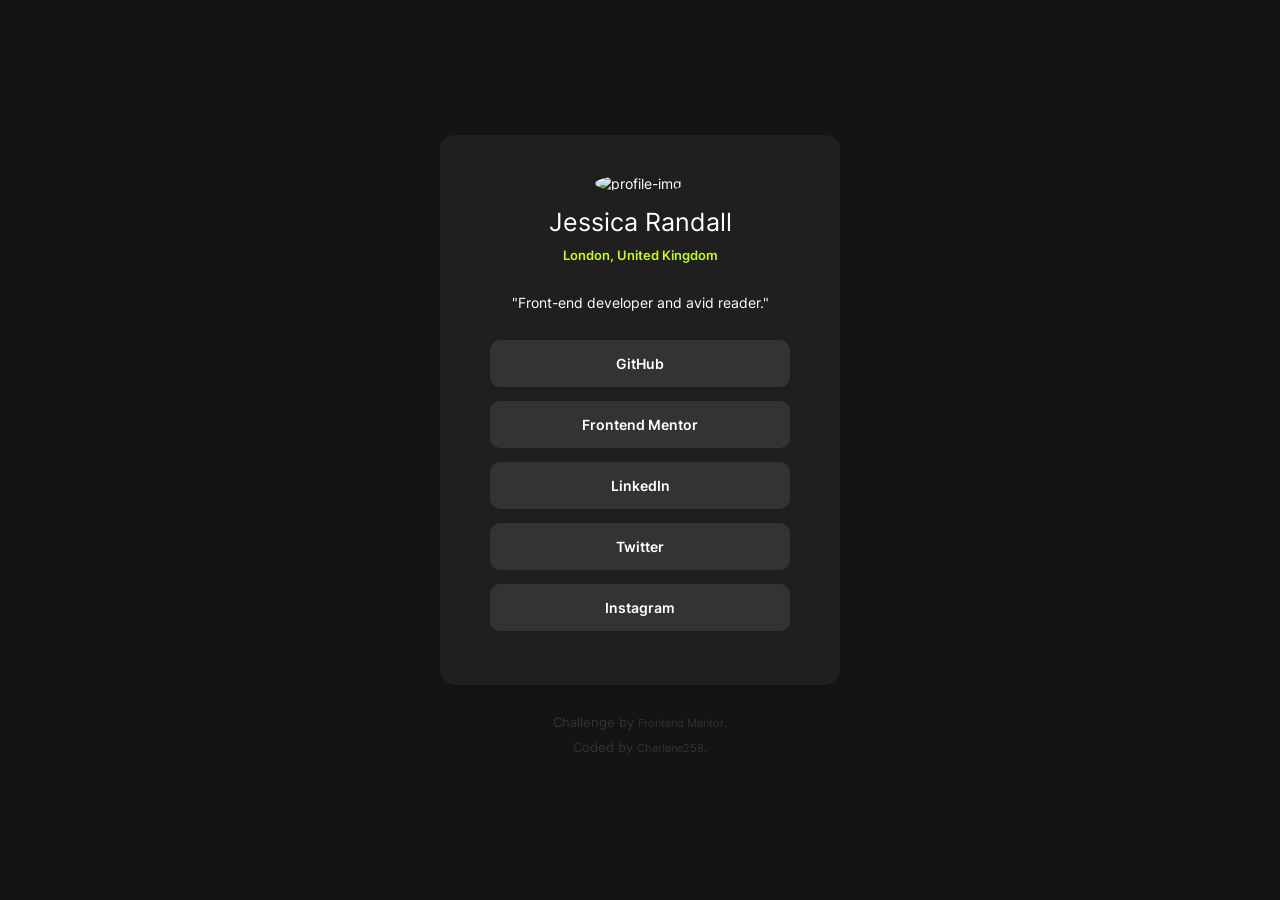
==== social links profile web/index.html @ 9865ee10 "edited" ====
<!DOCTYPE html>
<html lang="en">
<head>
  <meta charset="UTF-8">
  <meta name="viewport" content="width=device-width, initial-scale=1.0"> <!-- displays site properly based on user's device -->

  <link rel="icon" type="image/png" sizes="32x32" href="./assets/images/favicon-32x32.png">
  <link rel="stylesheet" href="style.css">
  <title>Frontend Mentor | Social links profile</title>
</head>
<body>
  <div class="container">

    <div class="profile-info">
      <img src="./assets/images/avatar-jessica.jpeg" alt="profile-img">
      <h1>Jessica Randall</h1>
      <p class="location">London, United Kingdom</p>
      <p class="description">"Front-end developer and avid reader."</p>
    </div>

    <div class="links">
      <ul>
        <li><a href="#">GitHub</a></li>
        <li><a href="#">Frontend Mentor</a></li>
        <li><a href="#">LinkedIn</a></li>
        <li><a href="#">Twitter</a></li>
        <li><a href="#">Instagram</a></li>
      </ul>
    </div>
    
  </div>
  
  <footer class="attribution">
    <p>Challenge by <a href="https://www.frontendmentor.io?ref=challenge">Frontend Mentor</a>.</p> 
    <p>Coded by <a href="#">Charlene258</a>.</p>
  </footer>
</body>
</html>
---- social links profile web/style.css ----
@font-face {
    font-family: 'Inter';
    src: url('/assets/fonts/static/Inter-Bold.ttf') format('truetype');
    font-weight: 700;
    font-style: normal;
}

@font-face {
    font-family: 'Inter';
    src: url('/assets/fonts/static/Inter-SemiBold.ttf') format('truetype');
    font-weight: 600;
    font-style: normal;
}

@font-face {
    font-family: 'Inter';
    src: url('/assets/fonts/static/Inter-Regular.ttf') format('truetype');
    font-weight: 400;
    font-style: normal;
}

:root {
    --green: hsl(75, 94%, 57%);
    --white: hsl(0, 0%, 100%);
    --grey-700: hsl(0, 0%, 20%);
    --grey-800: hsl(0, 0%, 12%);
    --grey-900: hsl(0, 0%, 8%);
}

* {
    box-sizing: border-box;
    margin: 0;
    padding: 0;
}

body {
    min-height: 100vh;
    display: flex;
    flex-direction: column;
    align-items: center;
    justify-content: center;
    background-color: var(--grey-900);
    color: var(--white);
    font-family: 'Inter', sans-serif;
    font-size: 14px;
}

.container {
    width: 400px;
    display: flex;
    flex-direction: column;
    align-items: center;
    background-color: var(--grey-800);
    padding: 40px 50px;
    border-radius: 15px;
}

.profile-info, .links {
    display: flex;
    flex-direction: column;
    align-items: center;
}

img {
    width: 90px;
    border-radius: 50%;
    margin-bottom: 15px;
}

.profile-info p {
    margin-top: 0.75em;
}

h1 {
    font-size: 1.75em;
    margin-bottom: 0px;
    font-weight: 400;
}

.location {
    color: var(--green);
    margin-bottom: 1.5em;
    font-size: 0.95em;
    font-weight: 600;
}

.links {
    margin-top: 15px;
    width: 100%;  
}

.links ul {
    list-style: none;
    width: 100%;
}

.links a {
    display: block;
    text-decoration: none;
    background-color: var(--grey-700);
    color: var(--white);
    font-weight: 600;
    font-size: 1em;
    text-align: center;
    margin: 1em 0;
    padding: 15px 0;
    border-radius: 10px;
    transition: transform 0.3s ease, background-color 0.2s ease, color 0.2s ease;
}

.links a:hover{
    background-color: var(--green);
    color: var(--grey-800);
    cursor: pointer;
    transform: scale(1.05);  
    font-weight: 700;
}

.links a:active {
    background-color:hsl(75, 94%, 87%);
    color: hsl(0, 0%, 42%);
    transform: scale(1); 
}

footer {
    margin-top: 20px;
}

.attribution p, .attribution a {
    margin: 10px 0;
    color: hsl(0, 0%, 20%);
    text-decoration: none;
    font-size: 0.90em;
    text-align: center;
}

@media (max-width: 375px) {
    .container {
        width: 90%;
    }
}
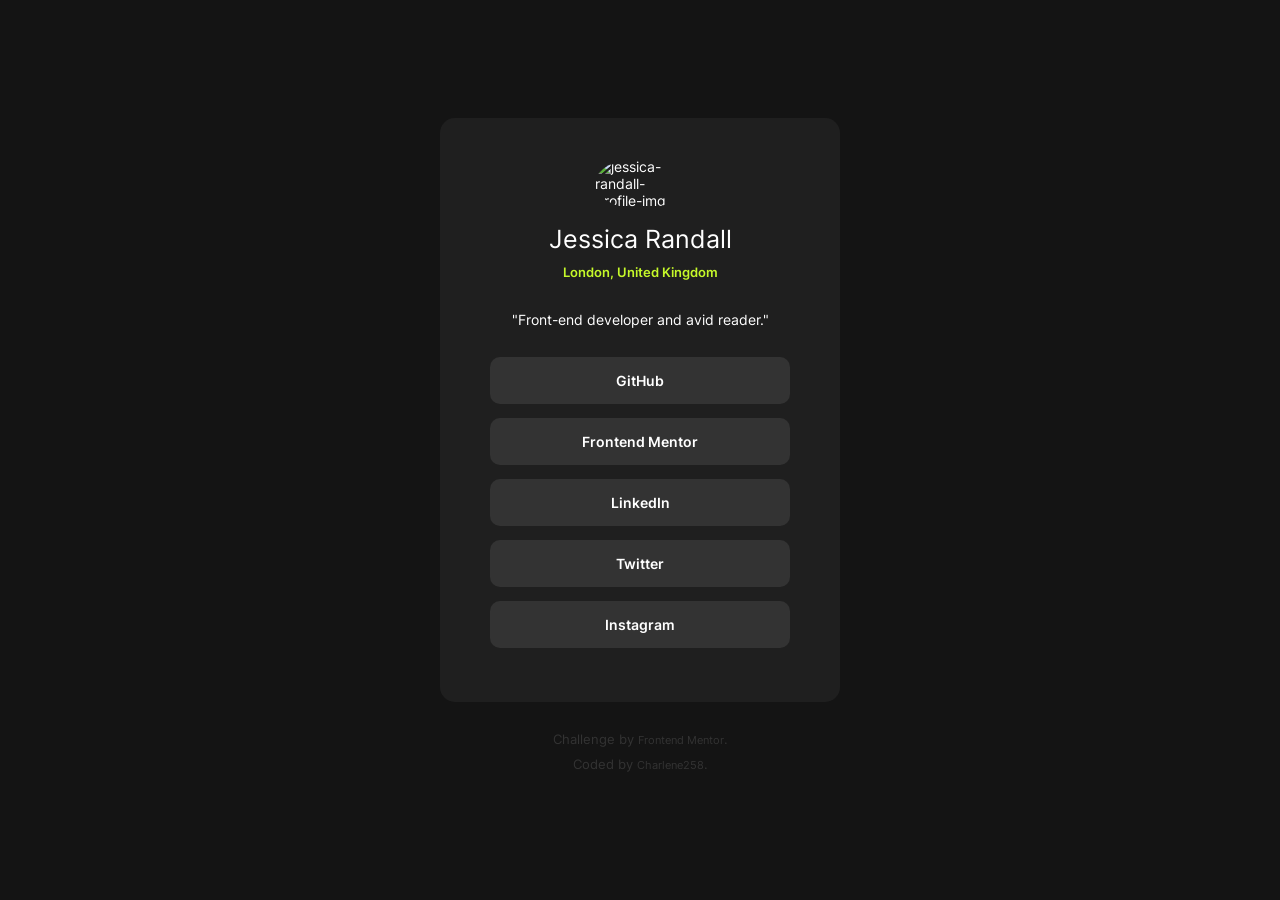
==== commit 99f97088: "Update index.html" ====
--- a/social links profile web/index.html
+++ b/social links profile web/index.html
@@ -12,7 +12,7 @@
   <div class="container">
 
     <div class="profile-info">
-      <img src="./assets/images/avatar-jessica.jpeg" alt="profile-img">
+      <img src="./assets/images/avatar-jessica.jpeg" alt="jessica-randall-profile-img">
       <h1>Jessica Randall</h1>
       <p class="location">London, United Kingdom</p>
       <p class="description">"Front-end developer and avid reader."</p>
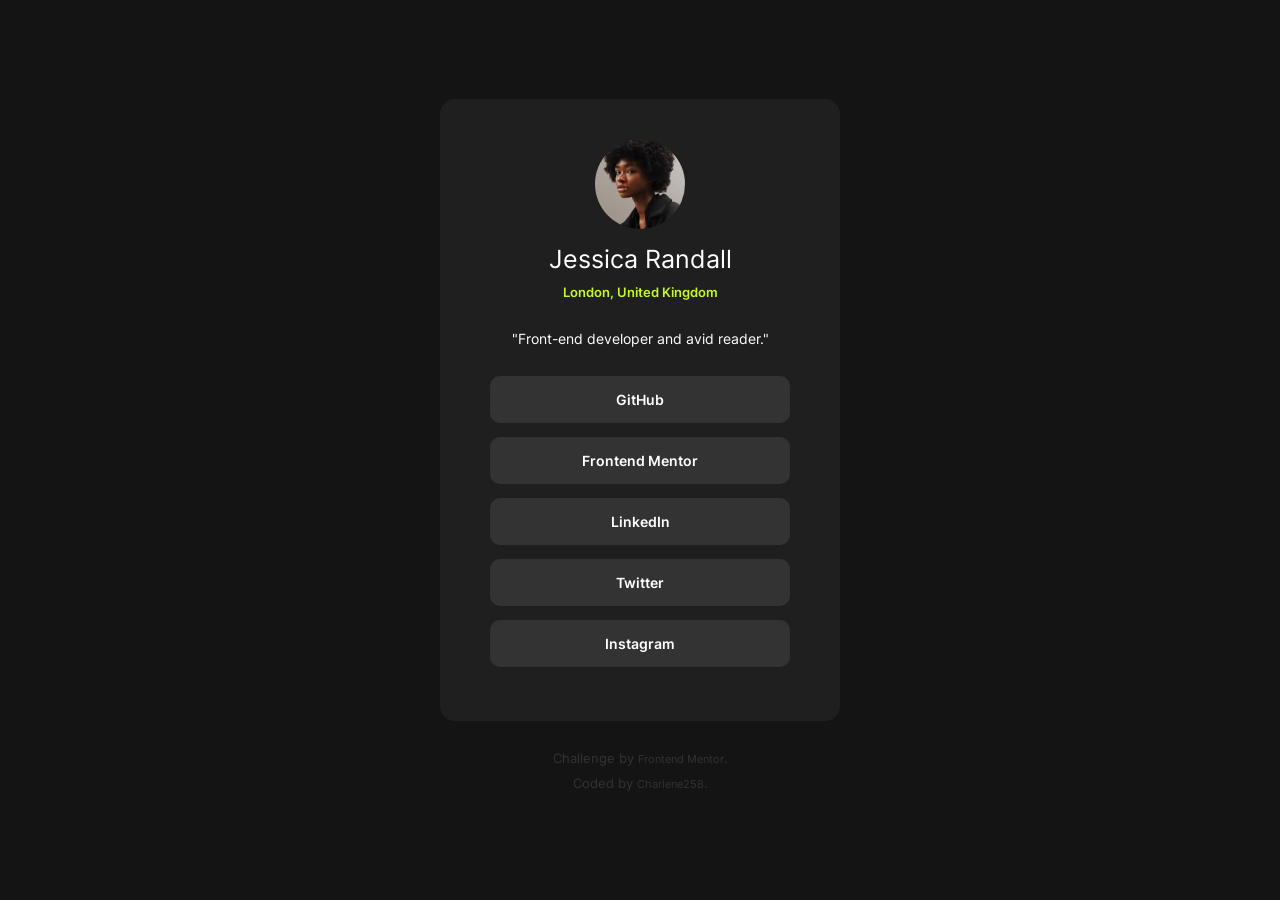
==== commit 3f7ec0b8: "edited" ====
--- a/social links profile web/index.html
+++ b/social links profile web/index.html
@@ -12,7 +12,7 @@
   <div class="container">
 
     <div class="profile-info">
-      <img src="./assets/images/avatar-jessica.jpeg" alt="jessica-randall-profile-img">
+      <img src="../assets/images/avatar-jessica.jpeg" alt="jessica-randall-profile-img">
       <h1>Jessica Randall</h1>
       <p class="location">London, United Kingdom</p>
       <p class="description">"Front-end developer and avid reader."</p>
